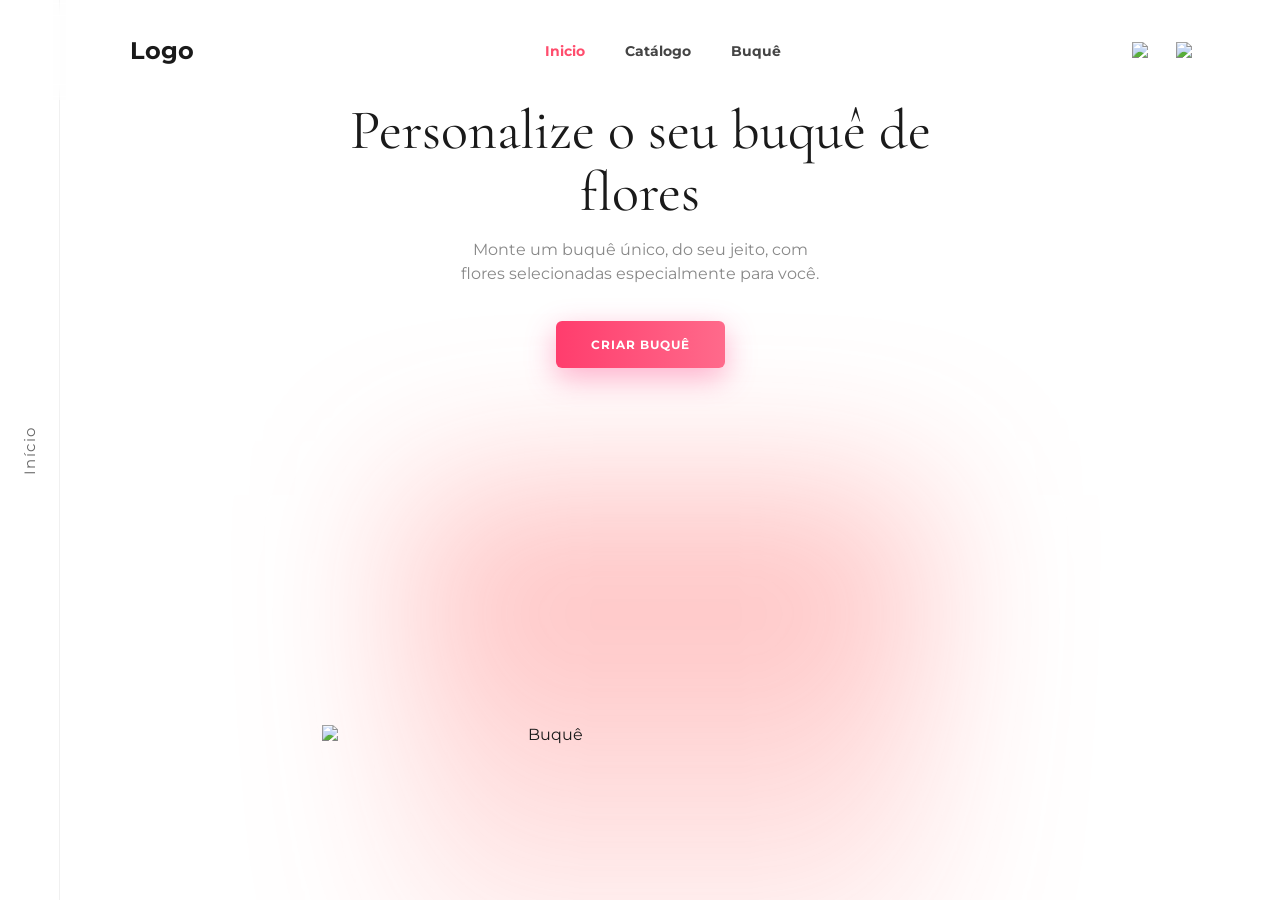
==== src/index.html @ 83061935 "fix/restaurando arquivos do git" ====
<!DOCTYPE html>
<html lang="pt">
<head>
    <meta charset="UTF-8">
    <meta name="viewport" content="width=device-width, initial-scale=1.0">
    <title>Document</title>
    <!--Nicolle-->

    <link href="https://fonts.googleapis.com/css2?family=Cormorant+Garamond:wght@500;600;700&family=Montserrat:wght@400;700&display=swap" rel="stylesheet">
    <link rel="stylesheet" href="./style/style.css">
    <link rel="stylesheet" href="./style/menu.css">
</head>

    <!-- Thaila -->
 <body class="menu-body">
    
    <header class="cabeca-menu">
        <div class="logo">
            <h2 class="logo-texto">Logo</h2> 
        </div>

        <nav>
            <ul class="menu-item">
                <li><a href="./index.html" class="menu-function active">Inicio</a></li>
                <li><a href="#" class="menu-function">Catálogo</a></li>
                <li><a href="#" class="menu-function">Buquê</a></li>
            </ul>
        </nav>

        <div class="icon">
         <img src="/Floricultura-Landing-Page/img/carro.png" class="menu-function active carrinhoIcon">

            <a href="./login.html">
                <img src="/Floricultura-Landing-Page/img/login.png" class="menu-function active loginIcon">
            </a>

        </div>
    </header>

    <!--Telas Distribuição -->

    <section id="section-inicio" class="content-section"> </section>

    <section id="section-catalogo" class="content-section hidden"> </section>

    <section id = "section-buque" class= "content-section hidden"> </section>

    <section id = "section-login" class = "content-section hidden"> </section>

    <section id = "section-carrinho" class = "content-section hidden"> </section>




    <!-- Nicole -->

    <div class="linha-lateral">
        <span>Início</span>
    </div>

    <section class="hero">

        <div class="left">

            <h1>Personalize o seu buquê de flores</h1>

            <p>Monte um buquê único, do seu jeito, com flores selecionadas especialmente para você.</p>
      
            <button>CRIAR BUQUÊ</button>

        </div>

    <div class="bg-rosa"></div>    

        <div class="right">

            <img src="/Floricultura-Landing-Page/img/flores.png" alt="Buquê">

        </div>
    </section>
    
    
    <script src = "./script/menu.js"></script> 
    
</body>
</html>
---- src/style/style.css ----
/* Thaila */


/* Nicole */
*{
    margin:0;
    padding:0;
    box-sizing: border-box;
}

body{
    font-family:'Montserrat', sans-serif;
    overflow-x: hidden;
    background-color: #fff;
    color: #1a1a1a;
}

.hero{
    position: relative;
    display: flex;
    align-items: center;
    min-height: 100vh;
    padding-left: 120px;
    padding-right: 5%;
    overflow: hidden;
}


.left{
    flex: 1;
    max-width: 480px;
    z-index: 5;
}

.left h1{ 
    font-family: 'Cormorant Garamond', serif;
    font-size:  64px;
    font-weight: 400;
    color: #1a1a1a;
    line-height: 1.1;
    margin-bottom: 15px;
}

.left p{
    font-size: 16px;
    color: #888;
    line-height: 24px;
    margin-bottom: 35px;
    max-width: 380px;
}

.left button{
    background: linear-gradient(90deg,#ff3d6d, #ff6a8b);
    font-family:'Montserrat', sans-serif;
    color: white;
    border: none;
    padding: 16px 35px;
    border-radius: 6px;
    font-size: 12px;
    font-weight: 700;
    letter-spacing: 1px;
    cursor: pointer;
    box-shadow: 0 10px 30px rgba(255, 61, 129, 0.4);
    transition: 0.3s ease;
}

.left button:hover{
    transform: translateY(-2px);
    box-shadow: 0 12px 35px rgba(255, 61, 129, 0.5);
}

.right{
    flex: 1;
    display: flex;
    justify-content: flex-end;
    align-items: center;
    height: 100vh;
}

.right img{
    width: auto;
    height: 90vh;
    object-fit: contain;
    position: absolute;
    bottom: 0;
    right: -2%;
    z-index: 4;
}

.bg-rosa{
    position: absolute;
    right: -9%;
    bottom: -32%;
    width: 40%; 
    height: 60vh;

    background: linear-gradient(180deg, rgba(255, 58, 58, 0.37) 0%, rgba(153, 35, 35, 0.00) 100%);
    filter: blur(82px);
    z-index: 1;

}

.linha-lateral{
    position: fixed;
    left: 0;
    top: 0;
    width: 60px;
    height: 100vh;
    display: flex;
    align-items: center;
    justify-content: center;
    border-right: 1px solid #f0f0f0;
    background: #fff;
    z-index: 200;
}

.linha-lateral span{
    transform: rotate(-90deg);
    font-size: 15px;
    color: #666;
    letter-spacing: 1.5px;
    text-transform: capitalize;
}

@media screen and (max-width: 1300px) {

    .hero {
        flex-direction: column; 
        text-align: center;
        align-items: center;
        justify-content: center;
        padding: 100px 20px 50px 20px; 
        height: auto;
        min-height: 100vh;
    }

    .left {
        max-width: 100%;
        margin-bottom: 40px; 
        margin-right: 0;     
        display: flex;
        flex-direction: column;
        align-items: center;
    }

    .left h1 {
        font-size: clamp(32px, 8vw, 56px);
        max-width: 600px;
        margin-left: auto;
        margin-right: auto;
    }

    
    .right {
        width: 100%;
        display: flex;
        justify-content: center;
        position: relative;     
        height: auto;
    }

    
    .right img {
        position: relative; 
        right: 7.5%;        
        bottom: auto;       
        left: auto;         
        object-fit: contain;
    
        height: auto;
        width: 300%;        
        max-width: 450px;   
        
        margin: 0 auto;     
        transform: none;    
    }

    .bg-rosa {
        position: absolute;
    right: 28%;
    bottom: -15%;
    width: 40%; 
    height: 60vh;
    top: auto;
        
    .linha-lateral {
        display: none;
    }
    .email{
    }
    .senha{


    }

}

}

@media screen and (max-width: 1080px) {

    .linha-lateral {
        display: none !important;
    }

    .hero {
        padding-left: 5% !important;
        padding-right: 5% !important;
        display: flex;
        flex-direction: column;
        align-items: center;
        justify-content: flex-start; 
        height: auto;
        min-height: 100vh;
    }

    .right {
        width: 100%;
        display: flex;
        justify-content: center;
        margin-top: 20px; 
    }

    .right img {
        position: relative;
        right: 7.5%;
        bottom: auto;
        
        width: 95%;          
        max-width: 600px;    
        height: 60vh;       
        
        object-fit: contain; 
        transform: scale(1.1); 
    }
}

/* Ajuste para celulares (tela pequenas) */
@media screen and (max-width: 480px) {
    .right img {
        height: 50vh; 
        width: 100%;
        transform: scale(1);
    }
}
---- src/style/menu.css ----
*{
margin: 0;
padding: 0;
box-sizing: border-box;
}

.menu-body {
    background-color: transparent;
    font-family: 'Montserrat', sans-serif;
    position: relative;
    min-height: 100vh;
}


.cabeca-menu {
    display: flex;
    justify-content: space-between;
    align-items: center;
    height: 100px;
    padding: 0 80px;
    z-index: 1000;
    background-color: transparent;
    background: rgba(255, 255, 255, 0.1);
    backdrop-filter: blur(10px);
    position: fixed;
    top: 0;
    left: 0;
    width: 100%;
    
}

.logo-texto {
    font-weight: 700;
    font-size: 1.5rem;
    margin-left: 50px; 
}

.menu-item {
    display: flex;
    list-style: none;
    gap: 40px;
    justify-content: center;

}

.menu-function {
    text-decoration: none;
    color: #444;
    font-weight: 700;
    font-size: 14px;
    position: relative;
    
}

.menu-function.active {
    color: #ff4d6d;
}

.menu-function.active ::after {
    content: '';
    display: block;
    position: relative;
    width: 19px;
    height: 6px;
    background: #F6607D;
    z-index: 5;  
    
}

.icon {
    display: flex;
    align-items: center;
    gap: 20px;
}

.carrinhoIcon, .loginIcon {
    width: 24px;
    cursor: pointer;
    display: block;
}
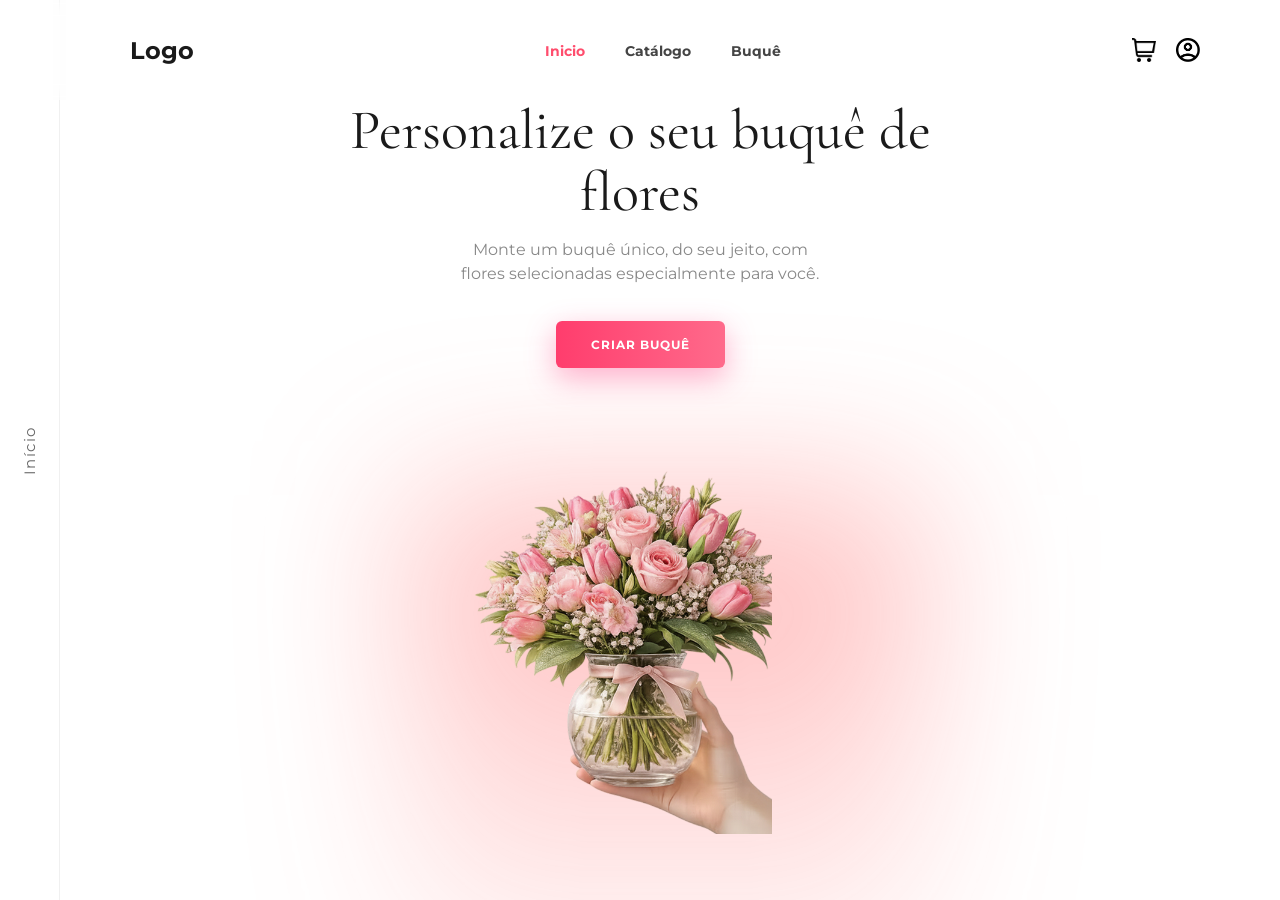
==== commit 0939e771: "fix/ajustando imagens" ====
--- a/src/index.html
+++ b/src/index.html
@@ -28,10 +28,10 @@
         </nav>
 
         <div class="icon">
-         <img src="/Floricultura-Landing-Page/img/carro.png" class="menu-function active carrinhoIcon">
+         <img src="/img/carro.png" class="menu-function active carrinhoIcon">
 
             <a href="./login.html">
-                <img src="/Floricultura-Landing-Page/img/login.png" class="menu-function active loginIcon">
+                <img src="/img/login.png" class="menu-function active loginIcon">
             </a>
 
         </div>
@@ -74,7 +74,7 @@
 
         <div class="right">
 
-            <img src="/Floricultura-Landing-Page/img/flores.png" alt="Buquê">
+            <img src="/img/flores.png" alt="Buquê">
 
         </div>
     </section>
